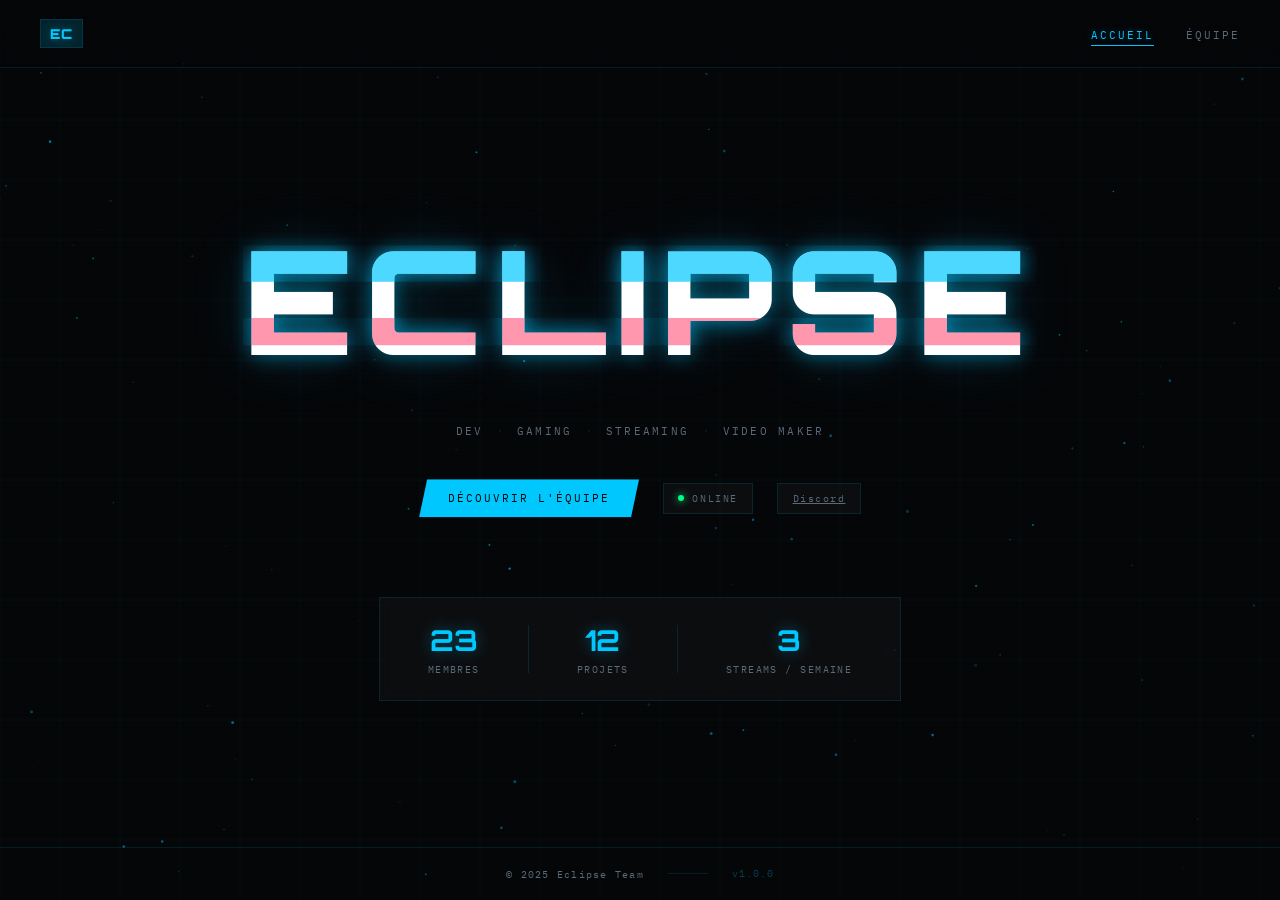
==== index.html @ 4bcd733f "Add files via upload" ====
<!DOCTYPE html>
<html lang="fr" dir="ltr">
<head>
    <meta charset="utf-8">
    <meta name="viewport" content="width=device-width, initial-scale=1.0">
    <meta name="description" content="Eclipse Team — Dev · Gaming · Streaming · Video maker">
    <meta name="author" content="Eclipse Team">
    <title>Eclipse Team</title>
    <link rel="preconnect" href="https://fonts.googleapis.com">
    <link rel="preconnect" href="https://fonts.gstatic.com" crossorigin>
    <link href="https://fonts.googleapis.com/css2?family=Orbitron:wght@400;700;900&family=IBM+Plex+Mono:wght@300;400&display=swap" rel="stylesheet">
    <link rel="stylesheet" href="style.css">
</head>
<body>

    <!-- Animated background canvas -->
    <canvas id="bg-canvas"></canvas>

    <!-- Scanline overlay -->
    <div class="scanlines"></div>

    <header>
        <nav>
            <div class="logo-mark">EC</div>
            <ul>
                <li><a href="" class="nav-link active">Accueil</a></li>
                <li><a href="team" class="nav-link">Équipe</a></li>
            </ul>
        </nav>
    </header>

    <main>
        <div class="hero">
            <div class="glitch-wrapper">
                <h1 class="glitch" data-text="ECLIPSE">ECLIPSE</h1>
            </div>
            <div class="tagline">
                <span class="tag" style="--i:0">DEV</span>
                <span class="dot">·</span>
                <span class="tag" style="--i:1">GAMING</span>
                <span class="dot">·</span>
                <span class="tag" style="--i:2">STREAMING</span>
                <span class="dot">·</span>
                <span class="tag" style="--i:3">VIDEO MAKER</span>
            </div>
            <div class="cta-row">
                <a href="team" class="btn-primary">Découvrir l'équipe</a>
                <div class="status-pill">
                    <span class="live-dot"></span> ONLINE
                </div>
                <a href="https://de.rocknite-studio.com" target="_blank" rel="noopener" class="status-pill">Discord</a>
            </div>
        </div>

        <div class="stats-bar">
            <div class="stat">
                <span class="stat-num" data-target="45">0</span>
                <span class="stat-label">Membres</span>
            </div>
            <div class="divider"></div>
            <div class="stat">
                <span class="stat-num" data-target="24">0</span>
                <span class="stat-label">Projets</span>
            </div>
            <div class="divider"></div>
            <div class="stat">
                <span class="stat-num" data-target="7">0</span>
                <span class="stat-label">Streams / semaine</span>
            </div>
        </div>
    </main>

    <footer>
        <span class="footer-copy">&copy; 2025 Eclipse Team</span>
        <span class="footer-line"></span>
        <span class="footer-mono">v1.0.0</span>
    </footer>

    <script>
        // ── Particle canvas ──────────────────────────────────────────
        const canvas = document.getElementById('bg-canvas');
        const ctx = canvas.getContext('2d');
        let W, H, particles = [];

        function resize() {
            W = canvas.width  = window.innerWidth;
            H = canvas.height = window.innerHeight;
        }

        class Particle {
            constructor() { this.reset(true); }
            reset(init) {
                this.x  = Math.random() * W;
                this.y  = init ? Math.random() * H : H + 10;
                this.vy = -(0.2 + Math.random() * 0.5);
                this.vx = (Math.random() - 0.5) * 0.2;
                this.r  = Math.random() * 1.2 + 0.3;
                this.a  = Math.random() * 0.5 + 0.1;
            }
            update() {
                this.x += this.vx;
                this.y += this.vy;
                if (this.y < -10) this.reset(false);
            }
            draw() {
                ctx.beginPath();
                ctx.arc(this.x, this.y, this.r, 0, Math.PI * 2);
                ctx.fillStyle = `rgba(0,200,255,${this.a})`;
                ctx.fill();
            }
        }

        function initParticles() {
            particles = Array.from({length: 120}, () => new Particle());
        }

        function drawGrid() {
            ctx.strokeStyle = 'rgba(0,200,255,0.04)';
            ctx.lineWidth   = 1;
            const step = 60;
            for (let x = 0; x < W; x += step) {
                ctx.beginPath(); ctx.moveTo(x,0); ctx.lineTo(x,H); ctx.stroke();
            }
            for (let y = 0; y < H; y += step) {
                ctx.beginPath(); ctx.moveTo(0,y); ctx.lineTo(W,y); ctx.stroke();
            }
        }

        function loop() {
            ctx.clearRect(0,0,W,H);
            drawGrid();
            particles.forEach(p => { p.update(); p.draw(); });
            requestAnimationFrame(loop);
        }

        resize();
        initParticles();
        loop();
        window.addEventListener('resize', () => { resize(); initParticles(); });

        // ── Counter animation ────────────────────────────────────────
        function animateCounters() {
            document.querySelectorAll('.stat-num').forEach(el => {
                const target = +el.dataset.target;
                let current  = 0;
                const step   = target / 40;
                const timer  = setInterval(() => {
                    current = Math.min(current + step, target);
                    el.textContent = Math.floor(current);
                    if (current >= target) clearInterval(timer);
                }, 40);
            });
        }

        window.addEventListener('load', () => {
            setTimeout(animateCounters, 600);
        });
    </script>
</body>
</html>
---- style.css ----
/* ── Variables ──────────────────────────────────────────────── */
:root {
    --cyan:    #00c8ff;
    --cyan-dim: rgba(0,200,255,0.15);
    --cyan-glow: rgba(0,200,255,0.4);
    --bg:      #050608;
    --surface: rgba(255,255,255,0.03);
    --border:  rgba(0,200,255,0.12);
    --text:    #e8edf2;
    --muted:   #5a6a7a;
    --font-display: 'Orbitron', sans-serif;
    --font-mono:    'IBM Plex Mono', monospace;
}

/* ── Reset ──────────────────────────────────────────────────── */
*, *::before, *::after {
    margin: 0; padding: 0; box-sizing: border-box;
}

html { scroll-behavior: smooth; }

body {
    background-color: var(--bg);
    color: var(--text);
    font-family: var(--font-mono);
    min-height: 100vh;
    display: flex;
    flex-direction: column;
    overflow-x: hidden;
}

/* ── Canvas background ──────────────────────────────────────── */
#bg-canvas {
    position: fixed;
    inset: 0;
    z-index: 0;
    pointer-events: none;
}

/* ── Scanlines ──────────────────────────────────────────────── */
.scanlines {
    position: fixed;
    inset: 0;
    z-index: 1;
    pointer-events: none;
    background: repeating-linear-gradient(
        to bottom,
        transparent 0px,
        transparent 3px,
        rgba(0,0,0,0.08) 3px,
        rgba(0,0,0,0.08) 4px
    );
}

/* ── Header / Nav ───────────────────────────────────────────── */
header {
    position: fixed;
    top: 0; left: 0; right: 0;
    z-index: 100;
    padding: 1.2rem 2.5rem;
    background: linear-gradient(to bottom, rgba(5,6,8,0.95), transparent);
    backdrop-filter: blur(8px);
    border-bottom: 1px solid var(--border);
}

nav {
    display: flex;
    align-items: center;
    gap: 2rem;
    max-width: 1200px;
    margin: 0 auto;
    background: transparent; /* reset global * override */
}

.logo-mark {
    font-family: var(--font-display);
    font-size: 0.85rem;
    font-weight: 900;
    letter-spacing: 0.1em;
    color: var(--cyan);
    border: 1px solid var(--border);
    padding: 0.3rem 0.55rem;
    background: var(--cyan-dim);
    text-shadow: 0 0 12px var(--cyan-glow);
}

nav ul {
    list-style: none;
    display: flex;
    gap: 2rem;
    margin-left: auto;
    background: transparent;
}

nav ul li { background: transparent; }

.nav-link {
    font-family: var(--font-mono);
    font-size: 0.7rem;
    letter-spacing: 0.18em;
    text-transform: uppercase;
    color: var(--muted);
    text-decoration: none;
    transition: color 0.2s;
    position: relative;
    background: transparent;
}

.nav-link::after {
    content: '';
    position: absolute;
    bottom: -4px; left: 0;
    width: 0; height: 1px;
    background: var(--cyan);
    transition: width 0.25s;
}

.nav-link:hover, .nav-link.active {
    color: var(--cyan);
    text-shadow: 0 0 8px var(--cyan-glow);
}
.nav-link:hover::after, .nav-link.active::after { width: 100%; }

/* ── Main ───────────────────────────────────────────────────── */
main {
    flex: 1;
    display: flex;
    flex-direction: column;
    align-items: center;
    justify-content: center;
    position: relative;
    z-index: 10;
    padding: 8rem 2rem 4rem;
}

/* ── Hero ───────────────────────────────────────────────────── */
.hero {
    text-align: center;
    display: flex;
    flex-direction: column;
    align-items: center;
    gap: 2rem;
    animation: fadeUp 0.8s ease both;
}

@keyframes fadeUp {
    from { opacity: 0; transform: translateY(30px); }
    to   { opacity: 1; transform: translateY(0); }
}

/* ── Glitch title ───────────────────────────────────────────── */
.glitch-wrapper { position: relative; }

.glitch {
    font-family: var(--font-display);
    font-size: clamp(4rem, 14vw, 9rem);
    font-weight: 900;
    letter-spacing: 0.08em;
    color: #fff;
    text-shadow:
        0 0 20px rgba(0,200,255,0.5),
        0 0 60px rgba(0,200,255,0.2);
    position: relative;
    animation: glitchAnim 6s infinite;
    user-select: none;
}

.glitch::before,
.glitch::after {
    content: attr(data-text);
    position: absolute;
    top: 0; left: 0;
    width: 100%;
    font-family: var(--font-display);
    font-weight: 900;
}

.glitch::before {
    color: var(--cyan);
    animation: glitch1 6s infinite;
    clip-path: polygon(0 20%, 100% 20%, 100% 40%, 0 40%);
    opacity: 0.7;
}

.glitch::after {
    color: #ff3060;
    animation: glitch2 6s infinite;
    clip-path: polygon(0 60%, 100% 60%, 100% 75%, 0 75%);
    opacity: 0.5;
}

@keyframes glitchAnim {
    0%,90%,100% { transform: none; }
    92%  { transform: skew(-1deg); }
    94%  { transform: skew(1deg); }
}

@keyframes glitch1 {
    0%,90%,100% { transform: none; opacity:0; }
    91%  { transform: translate(-4px, 0); opacity:0.7; }
    93%  { transform: translate(4px, 0); opacity:0.7; }
    95%  { transform: none; opacity:0; }
}

@keyframes glitch2 {
    0%,90%,100% { transform: none; opacity:0; }
    92%  { transform: translate(3px, 0); opacity:0.5; }
    94%  { transform: translate(-3px,0); opacity:0.5; }
    96%  { transform: none; opacity:0; }
}

/* ── Tagline ────────────────────────────────────────────────── */
.tagline {
    display: flex;
    align-items: center;
    gap: 0.8rem;
    flex-wrap: wrap;
    justify-content: center;
}

.tag {
    font-family: var(--font-mono);
    font-size: 0.7rem;
    letter-spacing: 0.2em;
    color: var(--muted);
    animation: fadeUp 0.6s ease both;
    animation-delay: calc(0.3s + var(--i) * 0.1s);
    transition: color 0.2s;
}

.tag:hover { color: var(--cyan); }

.dot {
    color: var(--border);
    font-size: 0.8rem;
}

/* ── CTA row ────────────────────────────────────────────────── */
.cta-row {
    display: flex;
    align-items: center;
    gap: 1.5rem;
    margin-top: 0.5rem;
    animation: fadeUp 0.6s 0.7s ease both;
}

.btn-primary {
    font-family: var(--font-mono);
    font-size: 0.7rem;
    letter-spacing: 0.18em;
    text-transform: uppercase;
    color: var(--bg);
    background: var(--cyan);
    padding: 0.75rem 1.8rem;
    text-decoration: none;
    clip-path: polygon(8px 0%, 100% 0%, calc(100% - 8px) 100%, 0% 100%);
    transition: background 0.2s, box-shadow 0.2s;
    box-shadow: 0 0 20px var(--cyan-glow);
}

.btn-primary:hover {
    background: #fff;
    box-shadow: 0 0 40px var(--cyan-glow);
}

.status-pill {
    display: flex;
    align-items: center;
    gap: 0.5rem;
    font-size: 0.65rem;
    letter-spacing: 0.15em;
    color: var(--muted);
    border: 1px solid var(--border);
    padding: 0.45rem 0.9rem;
    background: var(--surface);
}

.live-dot {
    width: 6px; height: 6px;
    background: #00ff88;
    border-radius: 50%;
    box-shadow: 0 0 8px #00ff88;
    animation: pulse 1.5s infinite;
}

@keyframes pulse {
    0%,100% { opacity:1; transform: scale(1); }
    50% { opacity:0.5; transform: scale(1.4); }
}

/* ── Stats bar ──────────────────────────────────────────────── */
.stats-bar {
    display: flex;
    align-items: center;
    gap: 0;
    margin-top: 5rem;
    border: 1px solid var(--border);
    background: var(--surface);
    backdrop-filter: blur(8px);
    animation: fadeUp 0.6s 0.9s ease both;
    overflow: hidden;
}

.stat {
    display: flex;
    flex-direction: column;
    align-items: center;
    padding: 1.5rem 3rem;
    gap: 0.3rem;
    background: transparent;
}

.stat-num {
    font-family: var(--font-display);
    font-size: 1.8rem;
    font-weight: 700;
    color: var(--cyan);
    text-shadow: 0 0 16px var(--cyan-glow);
    background: transparent;
}

.stat-label {
    font-family: var(--font-mono);
    font-size: 0.6rem;
    letter-spacing: 0.15em;
    text-transform: uppercase;
    color: var(--muted);
    background: transparent;
}

.divider {
    width: 1px;
    height: 3rem;
    background: var(--border);
    flex-shrink: 0;
}

/* ── Footer ─────────────────────────────────────────────────── */
footer {
    position: relative;
    z-index: 10;
    display: flex;
    align-items: center;
    justify-content: center;
    gap: 1.5rem;
    padding: 1.2rem 2rem;
    border-top: 1px solid var(--border);
    background: transparent;
}

.footer-copy {
    font-family: var(--font-mono);
    font-size: 0.65rem;
    letter-spacing: 0.12em;
    color: var(--muted);
    background: transparent;
}

.footer-line {
    display: block;
    width: 40px; height: 1px;
    background: var(--border);
}

.footer-mono {
    font-family: var(--font-mono);
    font-size: 0.6rem;
    letter-spacing: 0.1em;
    color: rgba(0,200,255,0.3);
    background: transparent;
}

/* ── Responsive ─────────────────────────────────────────────── */
@media (max-width: 600px) {
    .stats-bar { flex-direction: column; }
    .divider { width: 80%; height: 1px; }
    .stat { padding: 1.2rem 2rem; }
    .cta-row { flex-direction: column; }
    header { padding: 1rem 1.2rem; }
    nav ul { gap: 1.2rem; }
}
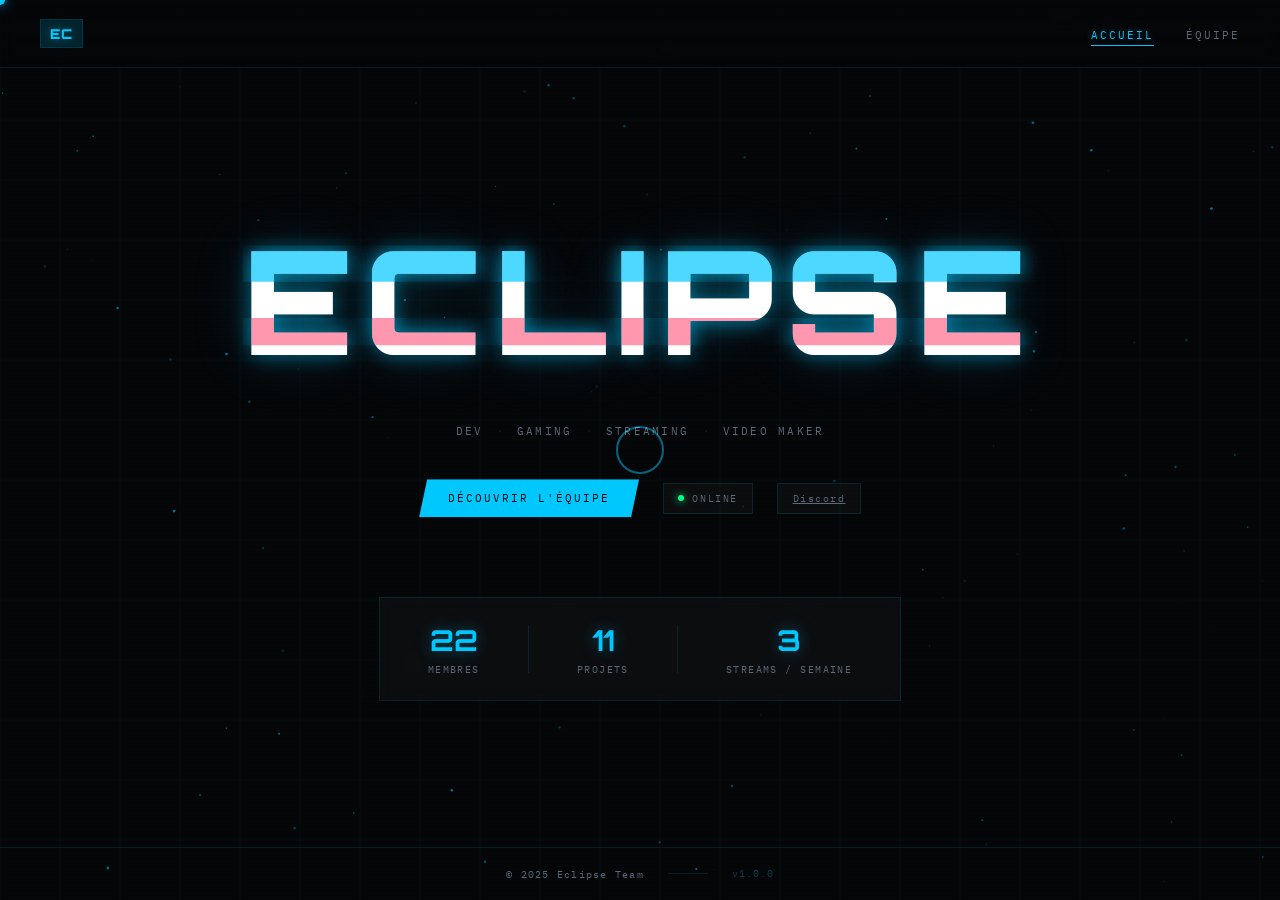
==== commit a6c3f7ef: "added the better cursor v4.5" ====
--- a/index.html
+++ b/index.html
@@ -18,6 +18,8 @@
 
     <!-- Scanline overlay -->
     <div class="scanlines"></div>
+    <div class="cursor-dot"></div>
+    <div class="cursor-ring"></div>
 
     <header>
         <nav>
@@ -155,6 +157,33 @@
         window.addEventListener('load', () => {
             setTimeout(animateCounters, 600);
         });
+
+        // ── Custom cursor follow ring ─────────────────────────────────
+        const cursorDot = document.querySelector('.cursor-dot');
+        const cursorRing = document.querySelector('.cursor-ring');
+        let ringTargetX = window.innerWidth / 2;
+        let ringTargetY = window.innerHeight / 2;
+        let ringPosX = ringTargetX;
+        let ringPosY = ringTargetY;
+        const ringSpeed = 0.16;
+
+        window.addEventListener('mousemove', (event) => {
+            const { clientX, clientY } = event;
+            cursorDot.style.left = `${clientX}px`;
+            cursorDot.style.top = `${clientY}px`;
+            ringTargetX = clientX;
+            ringTargetY = clientY;
+        });
+
+        function animateCursorRing() {
+            ringPosX += (ringTargetX - ringPosX) * ringSpeed;
+            ringPosY += (ringTargetY - ringPosY) * ringSpeed;
+            cursorRing.style.left = `${ringPosX}px`;
+            cursorRing.style.top = `${ringPosY}px`;
+            requestAnimationFrame(animateCursorRing);
+        }
+
+        animateCursorRing();
     </script>
 </body>
 </html>
--- a/style.css
+++ b/style.css
@@ -27,6 +27,44 @@
     display: flex;
     flex-direction: column;
     overflow-x: hidden;
+    cursor: none;
+}
+
+* {
+    cursor: none !important;
+}
+
+.cursor-dot,
+.cursor-ring {
+    position: fixed;
+    top: 0;
+    left: 0;
+    pointer-events: none;
+    transform: translate(-50%, -50%);
+    z-index: 9999;
+}
+
+.cursor-dot {
+    width: 10px;
+    height: 10px;
+    border-radius: 50%;
+    background: var(--cyan);
+    box-shadow: 0 0 12px rgba(0,200,255,0.8);
+}
+
+.cursor-ring {
+    width: 48px;
+    height: 48px;
+    border: 2px solid rgba(0,200,255,0.6);
+    border-radius: 50%;
+    opacity: 0.8;
+    mix-blend-mode: screen;
+}
+
+@media (hover: none), (pointer: coarse) {
+    body { cursor: auto; }
+    .cursor-dot,
+    .cursor-ring { display: none; }
 }
 
 /* ── Canvas background ──────────────────────────────────────── */
